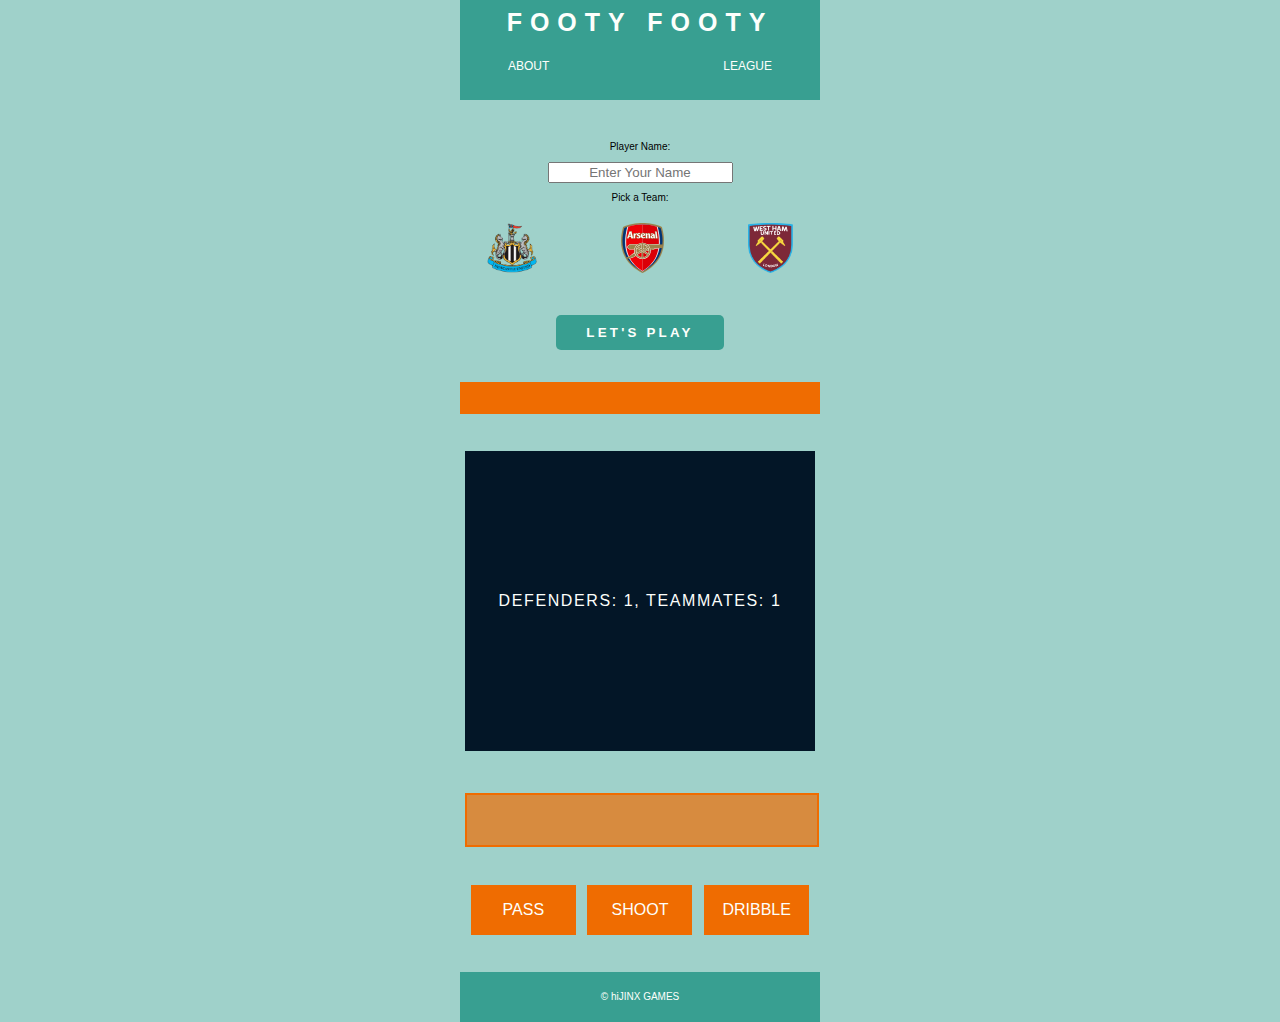
==== index.html @ 9975bb1b "FootyFooty v1" ====
<!DOCTYPE html>
<html lang="en">
  <head>
    <meta charset="UTF-8" />
    <meta http-equiv="X-UA-Compatible" content="IE=edge" />
    <meta name="viewport" content="width=device-width, initial-scale=1.0" />
    <link rel="stylesheet" href="reset.css" />
    <link rel="stylesheet" href="style.css" />
    <meta name="description" content="Fun Footy Game" />
    <title>Footy Footy</title>
  </head>
  <body>
    <header>
      <header>
        <h1>FOOTY FOOTY</h1>
        <nav>
          <ul>
            <li><a href="about.html">ABOUT</a></li>
            <li><a href="league.html">LEAGUE</a></li>
          </ul>
        </nav>
      </header>
    </header>
    <main>
      <section class="form-name-container">
        <form>
          <div class="playerAndTeam">
            <fieldset>
              <legend>Player Name:</legend>
              <label for="playerName"></label>
              <input
                type="text"
                id="playerName"
                name="player-input"
                placeholder="Enter Your Name"
              />
            </fieldset>
            <fieldset id="playerTeam" class="team-field">
              <legend>Pick a Team:</legend>

              <input
                type="radio"
                id="newcastle"
                name="team"
                value="Newcastle"
              />
              <label for="newcastle" class="team-box">
                <img
                  src="images/Newcastle_United_Logo.svg.png"
                  alt="Newcastle Badge"
                />
              </label>

              <input type="radio" id="arsenal" name="team" value="Arsenal" />
              <label for="arsenal" class="team-box">
                <img src="images/Arsenal_FC.svg" alt="Arsenal Badge" />
              </label>

              <input type="radio" id="west-ham" name="team" value="West Ham" />
              <label for="west-ham" class="team-box">
                <img
                  src="images/West_Ham_United_FC_logo.svg.png"
                  alt="West Ham Badge"
                />
              </label>
            </fieldset>
            <button id="letsPlay" class="play-button">LET'S PLAY</button>
          </div>
        </form>
      </section>
      <section class="game-header-container">
        <div id="game-header-name"></div>
        <div id="team-badge"></div>
      </section>
      <section class="play-window-container">
        <article id="play-window"></article>
      </section>
      <section class="commentary-container">
        <div id="commentary"></div>
      </section>
      <section class="button-container">
        <div id="button-one">PASS</div>
        <div id="button-two">SHOOT</div>
        <div id="button-three">DRIBBLE</div>
      </section>
      <script src="app.js"></script>
      <script src="game.js"></script>
    </main>
    <footer><h6>&#169; hiJINX GAMES</h6></footer>
  </body>
</html>
---- style.css ----
body {
  width: 80%;
  max-width: 360px;
  margin: 0 auto;
  font-family: Verdana, Geneva, Tahoma, sans-serif;
  background-color: #389f917b;
  /* background-image: url(images/SensibleSoccerRef7.png);
  background-size: cover;
  background-position: top;
  background-position-y: -15rem; */
}

header {
  height: 100px;
  background-color: #389f91;
}

h1 {
  font-size: 25px;
  text-align: center;
  font-weight: 900;
  width: 100%;
  background-color: #389f91;
  color: #fdfffc;
  padding: 10px 0;
  letter-spacing: 0.5rem;
}

ul {
  display: flex;
  justify-content: space-between;
  padding: 0.75rem 3rem;
}

a {
  text-decoration: none;
  font-size: 0.75rem;
  color: #ef6c01;
}

a:hover {
  color: #ef6c01;
  font-weight: 900;
}

legend {
  text-align: center;
  font-size: 10px;
  padding: 10px;
}
input {
  text-align: center;
}

img {
  height: 50px;
  object-fit: cover;
}

.form-name-container {
  margin-top: 2rem;
  display: flex;
  justify-content: center;
  margin-bottom: 2rem;
}

.playerAndTeam {
  display: flex;
  flex-direction: column;
  align-items: center;
}

.team-box {
  display: flex;
  align-items: center;
  justify-content: space-between;
  height: 50px;
  margin: 0 2rem;
  padding: 10px;
}

input[type="radio"] {
  position: fixed;
  opacity: 0;
}

fieldset {
  display: flex;
  justify-content: center;
  /* margin: 2rem; */
}

.team-box:hover {
  background-color: #ef6c01;
  border-radius: 15px;
}

.team-box:active {
  transition: 0.3s;
  transform: scale(0.8);
}

.team-box:visited {
  background-color: #ef6c01;
  border-radius: 15px;
}

.play-button {
  margin-top: 2rem;
  padding: 10px 30px;
  border-radius: 5px;
  border: none;
  color: #fdfffc;
  background-color: #389f91;
  letter-spacing: 0.2rem;
  font-weight: 900;
  color: #fdfffc;
}
.play-button:hover {
  background-color: #ef6c01;
  color: #fdfffc;
}

.play-button:active {
  color: #fdfffc;
  transition: 0.5s;
  transform: scale(0.8);
}

a {
  text-decoration: none;
  color: #fdfffc;
}

.game-header-container {
  background-color: #ef6c01;
  display: flex;
  justify-content: space-between;
  align-items: center;
  margin: 2rem 0;

  height: 2rem;
  padding: 0 2rem;
}

#game-header-name,
#team-badge {
  color: #fdfffc;
  text-transform: uppercase;
  letter-spacing: 0.1rem;
  font-size: 12px;
}

.play-window-container {
  display: flex;
  justify-content: center;
  align-items: center;
  margin: 2rem 0;

  height: 300px;
  padding: 5px;
}

#play-window {
  display: flex;
  align-items: center;
  justify-content: center;
  background-color: #031627;
  width: 100%;
  height: 100%;
  color: #fdfffc;
  text-transform: uppercase;
  letter-spacing: 0.1rem;
}

.commentary-container {
  height: 50px;

  padding: 5px;
}

#commentary {
  border: #ef6c01 solid 2px;
  background-color: #ef6c01b1;
  width: 100%;
  height: 100%;
  display: flex;
  justify-content: center;
  align-items: center;
  color: white;
}

.button-container {
  display: flex;
  justify-content: space-around;
  height: 50px;

  margin: 2rem 0;
  padding: 5px;
}

#button-one {
  display: flex;
  justify-content: center;
  align-items: center;
  color: #fdfffc;
  height: 100%;
  width: 30%;
  background-color: #ef6c01;
}

#button-one:hover {
  background-color: #031627;
}

#button-one:active {
  transition: 0.3s;
  transform: scale(0.9);
}

#button-two {
  display: flex;
  justify-content: center;
  align-items: center;
  color: #fdfffc;
  height: 100%;
  width: 30%;
  background-color: #ef6c01;
}

#button-two:hover {
  background-color: #031627;
}

#button-two:active {
  transition: 0.3s;
  transform: scale(0.9);
}

#button-three {
  display: flex;
  justify-content: center;
  align-items: center;
  color: #fdfffc;
  height: 100%;
  width: 30%;
  background-color: #ef6c01;
}

#button-three:hover {
  background-color: #031627;
}

#button-three:active {
  transition: 0.3s;
  transform: scale(0.9);
}

footer {
  display: flex;
  justify-content: center;
  align-items: center;
  height: 50px;
  width: 100%;
  bottom: 0;
  background-color: #389f91;
  color: #fdfffc;
}

h6 {
  font-size: 10px;
}
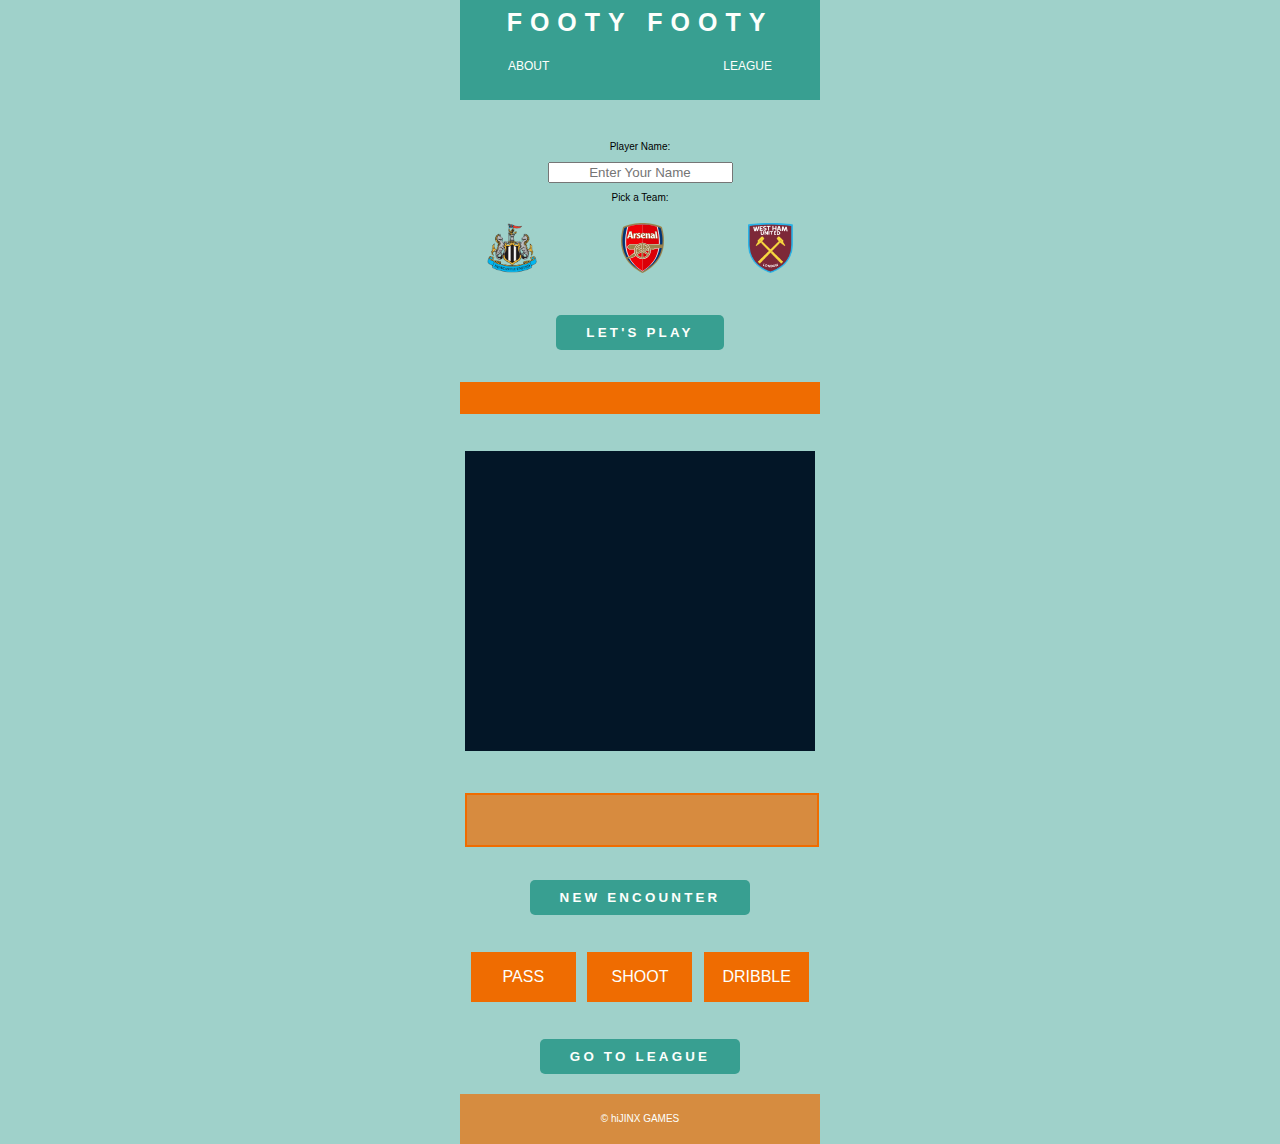
==== commit e802c5c3: "FootyFootyDay3" ====
--- a/index.html
+++ b/index.html
@@ -78,11 +78,19 @@
       <section class="commentary-container">
         <div id="commentary"></div>
       </section>
+      <div class="new-encounter-container">
+        <button id="new-encounter" class="new-encounter">NEW ENCOUNTER</button>
+      </div>
       <section class="button-container">
         <div id="button-one">PASS</div>
         <div id="button-two">SHOOT</div>
         <div id="button-three">DRIBBLE</div>
       </section>
+      <div class="league-button-container">
+        <button id="league-button" class="league-button">
+          <a href="league.html"></a> GO TO LEAGUE
+        </button>
+      </div>
       <script src="app.js"></script>
       <script src="game.js"></script>
     </main>
--- a/style.css
+++ b/style.css
@@ -114,7 +114,6 @@
   background-color: #389f91;
   letter-spacing: 0.2rem;
   font-weight: 900;
-  color: #fdfffc;
 }
 .play-button:hover {
   background-color: #ef6c01;
@@ -125,6 +124,17 @@
   color: #fdfffc;
   transition: 0.5s;
   transform: scale(0.8);
+}
+
+.no-entry {
+  margin-top: 2rem;
+  padding: 10px 30px;
+  border-radius: 5px;
+  border: none;
+  color: #ffffffa3;
+  background-color: #5e5e5e2f;
+  letter-spacing: 0.2rem;
+  font-weight: 900;
 }
 
 a {
@@ -188,6 +198,36 @@
   justify-content: center;
   align-items: center;
   color: white;
+  text-align: center;
+}
+
+.new-encounter-container {
+  display: flex;
+  justify-content: center;
+  color: #fdfffc;
+  margin-bottom: 2rem;
+}
+
+.new-encounter {
+  margin-top: 2rem;
+  padding: 10px 30px;
+  border-radius: 5px;
+  border: none;
+  color: #fdfffc;
+  background-color: #389f91;
+  letter-spacing: 0.2rem;
+  font-weight: 900;
+}
+.new-encounter:hover {
+  background-color: #ef6c01;
+}
+
+.new-encounter:active {
+  transition: 0.5s;
+  transform: scale(0.8);
+}
+
+.new-encounter-off {
 }
 
 .button-container {
@@ -195,8 +235,10 @@
   justify-content: space-around;
   height: 50px;
 
-  margin: 2rem 0;
   padding: 5px;
+}
+
+.button-container-off {
 }
 
 #button-one {
@@ -256,6 +298,33 @@
   transform: scale(0.9);
 }
 
+.league-button-container {
+  display: flex;
+  justify-content: center;
+  color: #fdfffc;
+  margin-bottom: 20px;
+}
+
+.league-button {
+  margin-top: 2rem;
+  padding: 10px 30px;
+  border-radius: 5px;
+  border: none;
+  color: #fdfffc;
+  background-color: #389f91;
+  letter-spacing: 0.2rem;
+  font-weight: 900;
+}
+
+.league-button:hover {
+  background-color: #ef6c01;
+}
+
+.league-button:active {
+  transition: 0.5s;
+  transform: scale(0.8);
+}
+
 footer {
   display: flex;
   justify-content: center;
@@ -263,7 +332,7 @@
   height: 50px;
   width: 100%;
   bottom: 0;
-  background-color: #389f91;
+  background-color: #ef6c01b0;
   color: #fdfffc;
 }
 
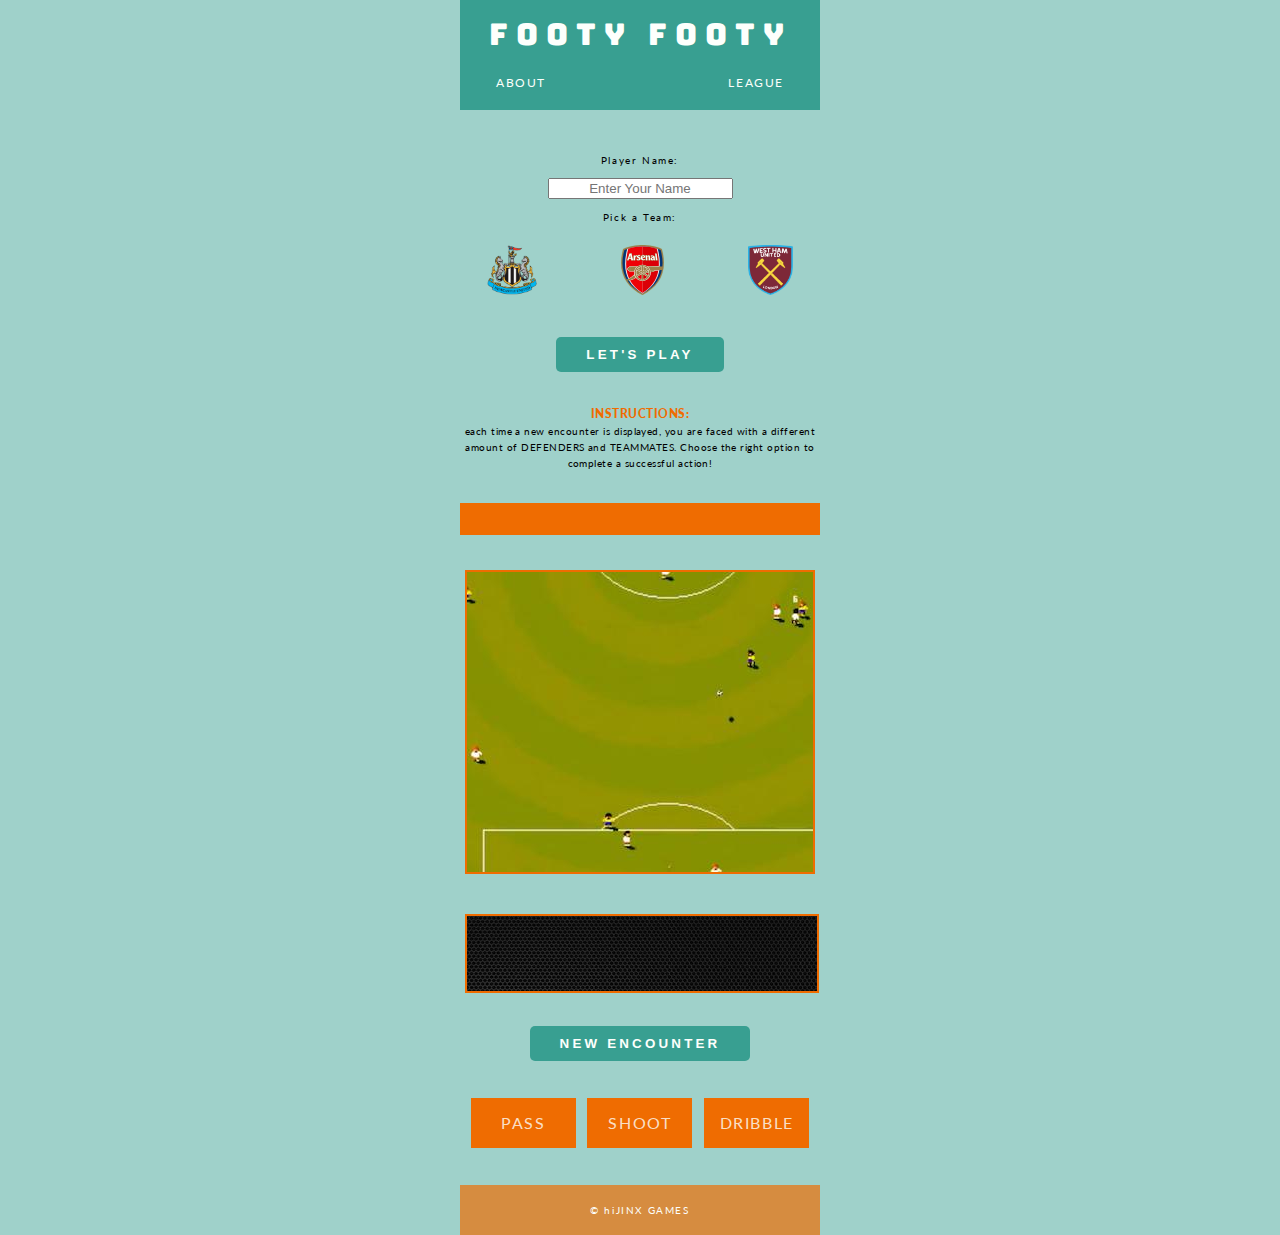
==== commit ddcd5b27: "FootFootyThursday v1" ====
--- a/index.html
+++ b/index.html
@@ -6,6 +6,12 @@
     <meta name="viewport" content="width=device-width, initial-scale=1.0" />
     <link rel="stylesheet" href="reset.css" />
     <link rel="stylesheet" href="style.css" />
+    <link rel="preconnect" href="https://fonts.googleapis.com" />
+    <link rel="preconnect" href="https://fonts.gstatic.com" crossorigin />
+    <link
+      href="https://fonts.googleapis.com/css2?family=Bungee&family=Lato:wght@100;300;400&family=VT323&display=swap"
+      rel="stylesheet"
+    />
     <meta name="description" content="Fun Footy Game" />
     <title>Footy Footy</title>
   </head>
@@ -68,6 +74,12 @@
           </div>
         </form>
       </section>
+      <h5><span id="instructions"> Instructions:</span></h5>
+      <h5>
+        each time a new encounter is displayed, you are faced with a different
+        amount of DEFENDERS and TEAMMATES. Choose the right option to complete a
+        successful action!
+      </h5>
       <section class="game-header-container">
         <div id="game-header-name"></div>
         <div id="team-badge"></div>
@@ -86,14 +98,11 @@
         <div id="button-two">SHOOT</div>
         <div id="button-three">DRIBBLE</div>
       </section>
-      <div class="league-button-container">
-        <button id="league-button" class="league-button">
-          <a href="league.html"></a> GO TO LEAGUE
-        </button>
-      </div>
       <script src="app.js"></script>
       <script src="game.js"></script>
     </main>
-    <footer><h6>&#169; hiJINX GAMES</h6></footer>
+    <section class="footer-container">
+      <footer><h6>&#169; hiJINX GAMES</h6></footer>
+    </section>
   </body>
 </html>
--- a/style.css
+++ b/style.css
@@ -1,9 +1,18 @@
+/* font-family: 'Bungee', cursive;
+font-family: 'Lato', sans-serif;
+font-family: 'Press Start 2P', cursive;
+font-family: 'Space Grotesk', sans-serif; */
+
 body {
   width: 80%;
   max-width: 360px;
   margin: 0 auto;
-  font-family: Verdana, Geneva, Tahoma, sans-serif;
+  font-family: "Lato", sans-serif;
+  font-weight: 400;
+  letter-spacing: 0.1rem;
   background-color: #389f917b;
+  line-height: 1.6;
+
   /* background-image: url(images/SensibleSoccerRef7.png);
   background-size: cover;
   background-position: top;
@@ -11,25 +20,69 @@
 }
 
 header {
-  height: 100px;
+  height: 110px;
   background-color: #389f91;
 }
 
 h1 {
-  font-size: 25px;
-  text-align: center;
-  font-weight: 900;
+  font-size: 30px;
+  text-align: center;
   width: 100%;
   background-color: #389f91;
   color: #fdfffc;
   padding: 10px 0;
   letter-spacing: 0.5rem;
+  font-family: "Bungee", cursive;
+}
+
+h2 {
+  font-size: 15px;
+  text-align: center;
+  font-family: Verdana, Geneva, Tahoma, sans-serif;
+  font-weight: 900;
+  width: 100%;
+  margin: 2rem 0;
+  color: #015c63;
+  padding: 10px 0;
+  letter-spacing: 0.5rem;
+}
+
+h3 {
+  font-size: 15px;
+  text-transform: uppercase;
+  text-align: center;
+  font-family: Verdana, Geneva, Tahoma, sans-serif;
+  font-weight: 900;
+  color: #015c63;
+  margin-bottom: 2rem;
+}
+
+h4 {
+  font-size: 15px;
+  text-transform: uppercase;
+  text-align: center;
+  font-family: Verdana, Geneva, Tahoma, sans-serif;
+  font-weight: 900;
+  color: #015c63;
+  box-shadow: #ef6c01;
+}
+
+h5 {
+  font-size: 10px;
+  text-align: center;
+  letter-spacing: 0.03rem;
+}
+
+#instructions {
+  text-transform: uppercase;
+  font-size: 12px;
+  font-weight: 900;
 }
 
 ul {
   display: flex;
   justify-content: space-between;
-  padding: 0.75rem 3rem;
+  padding: 0 2.25rem 2rem;
 }
 
 a {
@@ -41,6 +94,21 @@
 a:hover {
   color: #ef6c01;
   font-weight: 900;
+}
+
+p {
+  color: black;
+  font-size: 14px;
+  padding: 1rem;
+}
+
+.name {
+  text-align: center;
+}
+
+span {
+  font-size: 20px;
+  color: #ef6c01;
 }
 
 legend {
@@ -172,6 +240,8 @@
 }
 
 #play-window {
+  border: #ef6c01 solid 2px;
+  background-image: url(images/PlayBG.jpg);
   display: flex;
   align-items: center;
   justify-content: center;
@@ -184,21 +254,25 @@
 }
 
 .commentary-container {
-  height: 50px;
+  height: 75px;
 
   padding: 5px;
 }
 
 #commentary {
   border: #ef6c01 solid 2px;
-  background-color: #ef6c01b1;
+  background-image: url(images/scoreboard.webp);
+  object-fit: fill;
   width: 100%;
   height: 100%;
   display: flex;
   justify-content: center;
   align-items: center;
-  color: white;
-  text-align: center;
+  color: yellow;
+  text-align: center;
+  font-family: "VT323", monospace;
+  text-transform: uppercase;
+  font-size: 18px;
 }
 
 .new-encounter-container {
@@ -245,14 +319,15 @@
   display: flex;
   justify-content: center;
   align-items: center;
-  color: #fdfffc;
+  color: #fdfffccd;
   height: 100%;
   width: 30%;
   background-color: #ef6c01;
 }
 
 #button-one:hover {
-  background-color: #031627;
+  background-color: #015c63;
+  color: #fdfffc;
 }
 
 #button-one:active {
@@ -264,14 +339,15 @@
   display: flex;
   justify-content: center;
   align-items: center;
-  color: #fdfffc;
+  color: #fdfffccd;
   height: 100%;
   width: 30%;
   background-color: #ef6c01;
 }
 
 #button-two:hover {
-  background-color: #031627;
+  background-color: #015c63;
+  color: #fdfffc;
 }
 
 #button-two:active {
@@ -283,14 +359,15 @@
   display: flex;
   justify-content: center;
   align-items: center;
-  color: #fdfffc;
+  color: #fdfffccd;
   height: 100%;
   width: 30%;
   background-color: #ef6c01;
 }
 
 #button-three:hover {
-  background-color: #031627;
+  background-color: #015c63;
+  color: #fdfffc;
 }
 
 #button-three:active {
@@ -325,6 +402,9 @@
   transform: scale(0.8);
 }
 
+.footer-container {
+}
+
 footer {
   display: flex;
   justify-content: center;
@@ -334,8 +414,47 @@
   bottom: 0;
   background-color: #ef6c01b0;
   color: #fdfffc;
+  margin-top: 2rem;
 }
 
 h6 {
   font-size: 10px;
 }
+
+table,
+th,
+td {
+  margin-left: auto;
+  margin-right: auto;
+  border: 1px solid #015c63;
+  border-collapse: collapse;
+  padding: 10px;
+  text-align: center;
+  flex-shrink: 1;
+  color: #031627;
+  margin-bottom: 5rem;
+  text-transform: uppercase;
+  font-size: 12px;
+}
+
+th {
+  background-color: #ef6c01;
+  color: #fdfffc;
+}
+
+.image-section {
+  margin: 2rem 0;
+  display: flex;
+  justify-content: center;
+}
+
+#ssr {
+  width: 100%;
+  height: auto;
+}
+
+#nick {
+  padding-left: 30px;
+  width: 100%;
+  height: auto;
+}
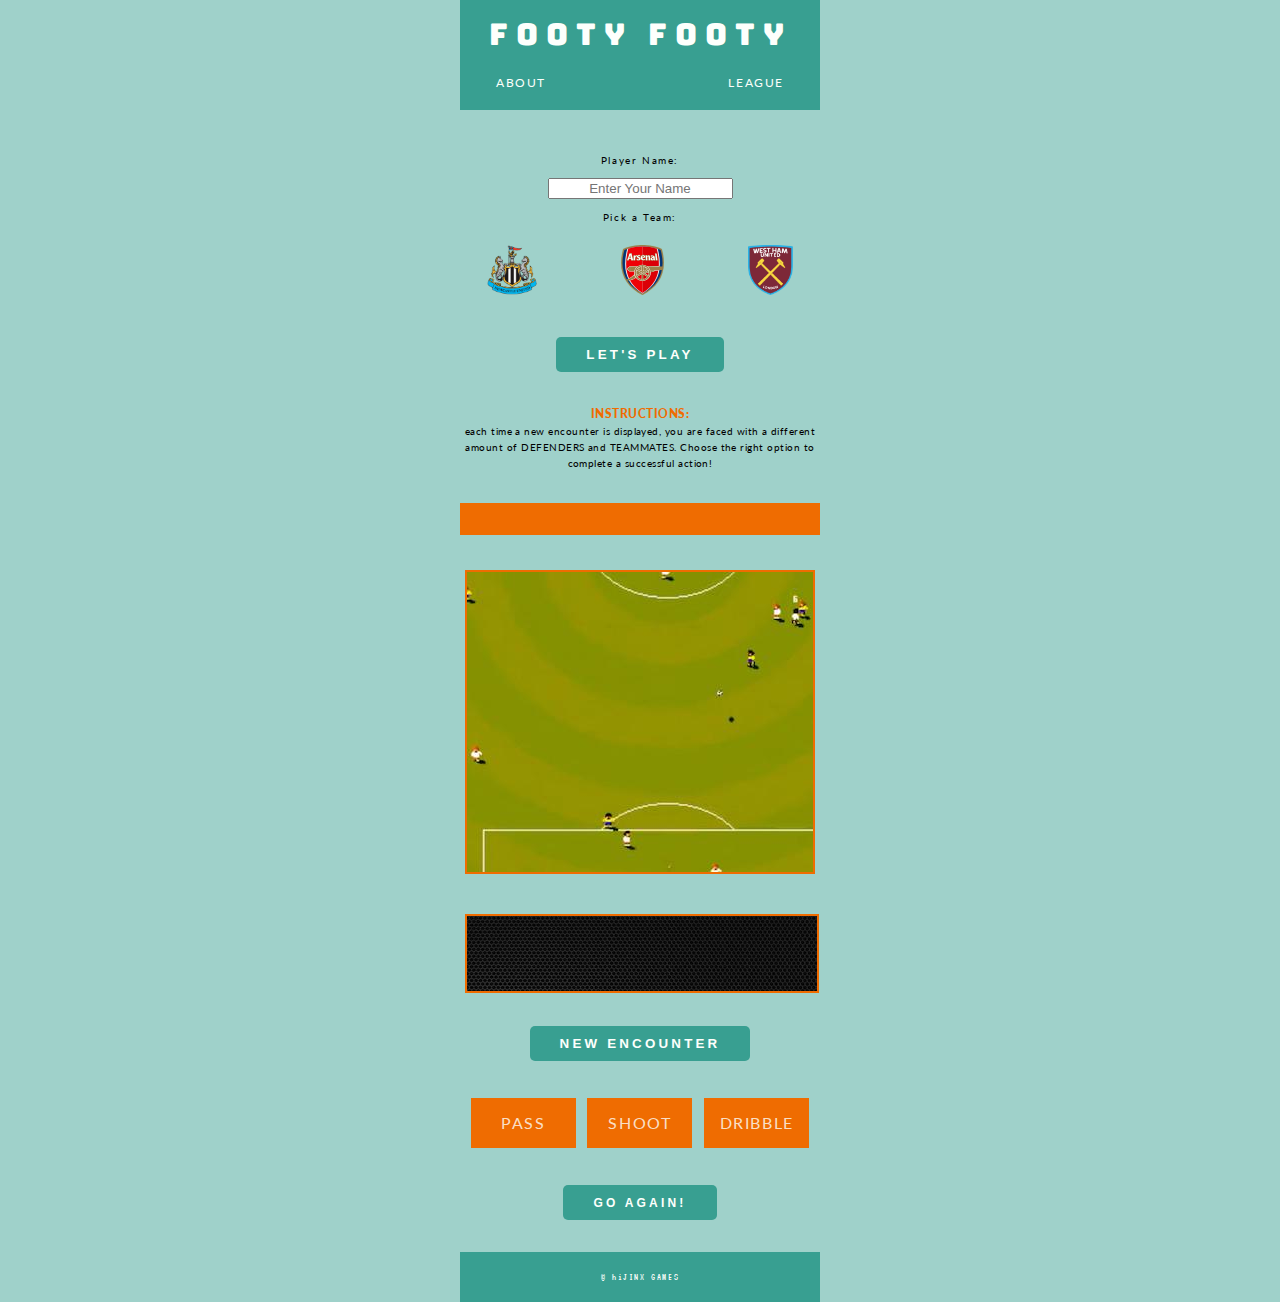
==== commit 4de113db: "FootyFootyThursday v2" ====
--- a/index.html
+++ b/index.html
@@ -98,6 +98,9 @@
         <div id="button-two">SHOOT</div>
         <div id="button-three">DRIBBLE</div>
       </section>
+      <section class="refresh-container">
+        <button id="refresh"><a target="#playerName">Go again!</a></button>
+      </section>
       <script src="app.js"></script>
       <script src="game.js"></script>
     </main>
--- a/style.css
+++ b/style.css
@@ -100,6 +100,8 @@
   color: black;
   font-size: 14px;
   padding: 1rem;
+  text-align: justify;
+  letter-spacing: 0.03rem;
 }
 
 .name {
@@ -375,14 +377,15 @@
   transform: scale(0.9);
 }
 
-.league-button-container {
+.refresh-container {
   display: flex;
   justify-content: center;
   color: #fdfffc;
   margin-bottom: 20px;
 }
 
-.league-button {
+#refresh {
+  text-transform: uppercase;
   margin-top: 2rem;
   padding: 10px 30px;
   border-radius: 5px;
@@ -393,11 +396,11 @@
   font-weight: 900;
 }
 
-.league-button:hover {
-  background-color: #ef6c01;
-}
-
-.league-button:active {
+#refresh:hover {
+  background-color: #ef6c01;
+}
+
+#refresh:active {
   transition: 0.5s;
   transform: scale(0.8);
 }
@@ -412,13 +415,14 @@
   height: 50px;
   width: 100%;
   bottom: 0;
-  background-color: #ef6c01b0;
+  background-color: #389f91;
   color: #fdfffc;
   margin-top: 2rem;
 }
 
 h6 {
   font-size: 10px;
+  font-family: "VT323", monospace;
 }
 
 table,
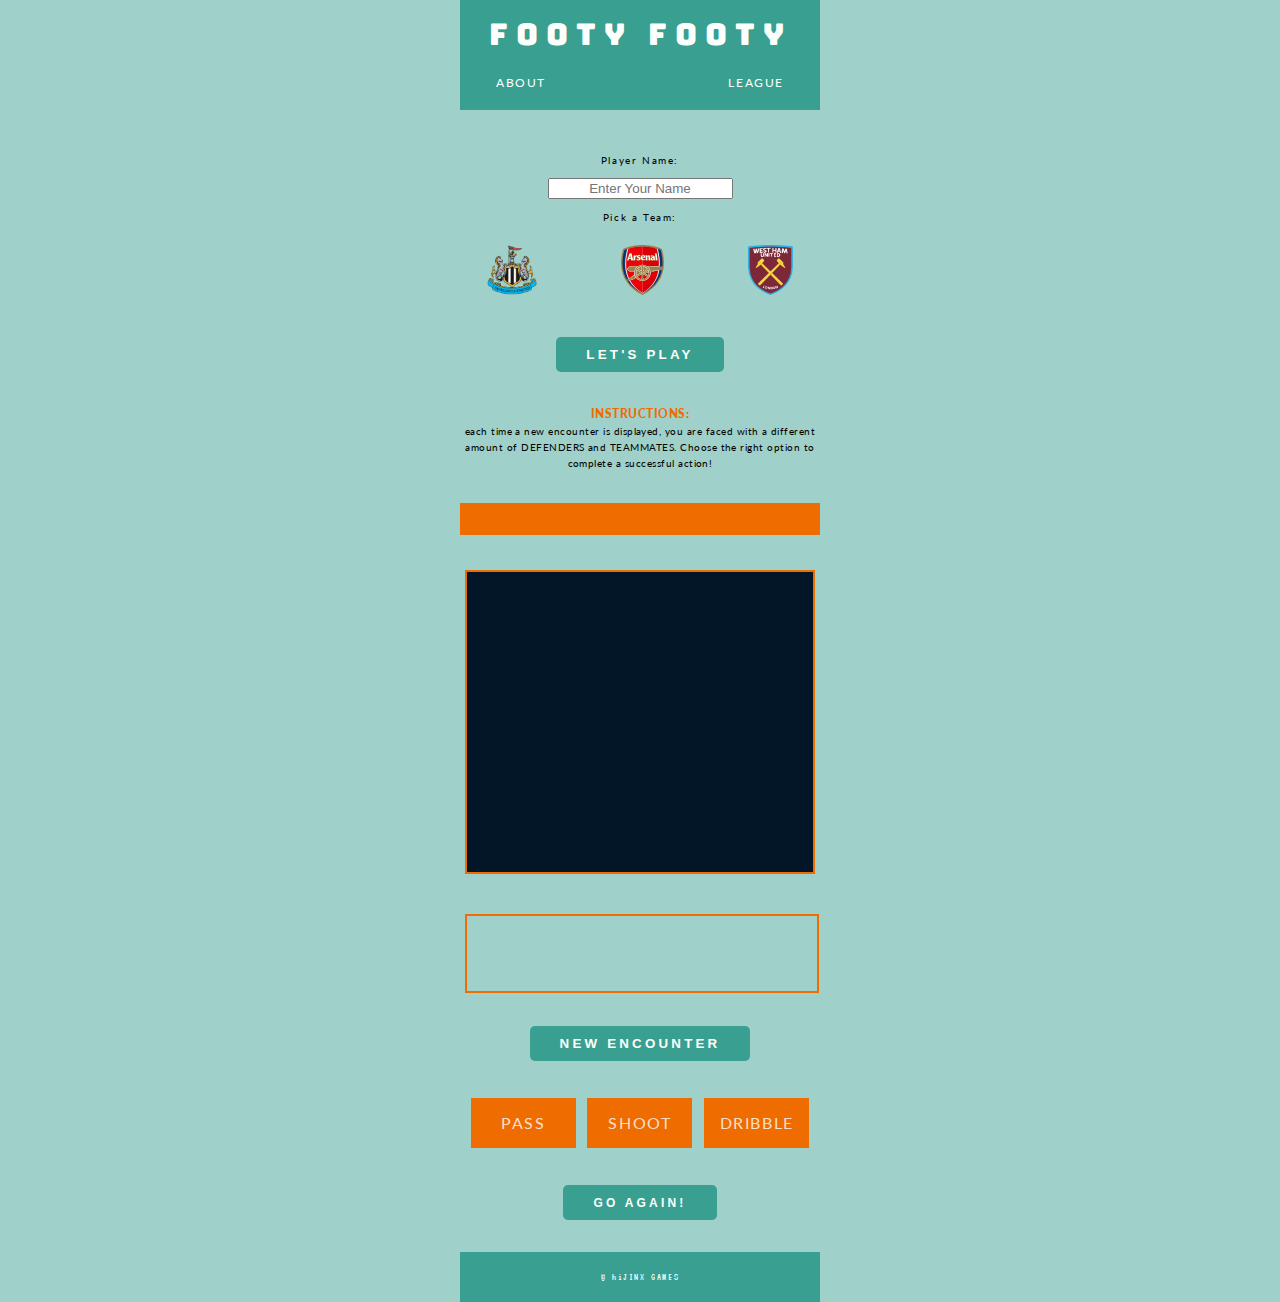
==== commit 4a579d3d: "update" ====
--- a/index.html
+++ b/index.html
@@ -4,8 +4,8 @@
     <meta charset="UTF-8" />
     <meta http-equiv="X-UA-Compatible" content="IE=edge" />
     <meta name="viewport" content="width=device-width, initial-scale=1.0" />
-    <link rel="stylesheet" href="reset.css" />
-    <link rel="stylesheet" href="style.css" />
+    <link rel="stylesheet" href="css/reset.css" />
+    <link rel="stylesheet" href="css/style.css" />
     <link rel="preconnect" href="https://fonts.googleapis.com" />
     <link rel="preconnect" href="https://fonts.gstatic.com" crossorigin />
     <link
@@ -101,8 +101,8 @@
       <section class="refresh-container">
         <button id="refresh"><a target="#playerName">Go again!</a></button>
       </section>
-      <script src="app.js"></script>
-      <script src="game.js"></script>
+      <script src="js/app.js"></script>
+      <script src="js/game.js"></script>
     </main>
     <section class="footer-container">
       <footer><h6>&#169; hiJINX GAMES</h6></footer>
--- a/css/style.css
+++ b/css/style.css
@@ -0,0 +1,455 @@
+/* font-family: 'Bungee', cursive;
+font-family: 'Lato', sans-serif;
+font-family: 'Press Start 2P', cursive;
+font-family: 'Space Grotesk', sans-serif; */
+
+body {
+  width: 80%;
+  max-width: 360px;
+  margin: 0 auto;
+  font-family: "Lato", sans-serif;
+  font-weight: 400;
+  letter-spacing: 0.1rem;
+  background-color: #389f917b;
+  line-height: 1.6;
+
+  /* background-image: url(images/SensibleSoccerRef7.png);
+  background-size: cover;
+  background-position: top;
+  background-position-y: -15rem; */
+}
+
+header {
+  height: 110px;
+  background-color: #389f91;
+}
+
+h1 {
+  font-size: 30px;
+  text-align: center;
+  width: 100%;
+  background-color: #389f91;
+  color: #fdfffc;
+  padding: 10px 0;
+  letter-spacing: 0.5rem;
+  font-family: "Bungee", cursive;
+}
+
+h2 {
+  font-size: 15px;
+  text-align: center;
+  font-family: Verdana, Geneva, Tahoma, sans-serif;
+  font-weight: 900;
+  width: 100%;
+  margin: 2rem 0;
+  color: #015c63;
+  padding: 10px 0;
+  letter-spacing: 0.5rem;
+}
+
+h3 {
+  font-size: 15px;
+  text-transform: uppercase;
+  text-align: center;
+  font-family: Verdana, Geneva, Tahoma, sans-serif;
+  font-weight: 900;
+  color: #015c63;
+  margin-bottom: 2rem;
+}
+
+h4 {
+  font-size: 15px;
+  text-transform: uppercase;
+  text-align: center;
+  font-family: Verdana, Geneva, Tahoma, sans-serif;
+  font-weight: 900;
+  color: #015c63;
+  box-shadow: #ef6c01;
+}
+
+h5 {
+  font-size: 10px;
+  text-align: center;
+  letter-spacing: 0.03rem;
+}
+
+#instructions {
+  text-transform: uppercase;
+  font-size: 12px;
+  font-weight: 900;
+}
+
+ul {
+  display: flex;
+  justify-content: space-between;
+  padding: 0 2.25rem 2rem;
+}
+
+a {
+  text-decoration: none;
+  font-size: 0.75rem;
+  color: #ef6c01;
+}
+
+a:hover {
+  color: #ef6c01;
+  font-weight: 900;
+}
+
+p {
+  color: black;
+  font-size: 14px;
+  padding: 1rem;
+  text-align: justify;
+  letter-spacing: 0.03rem;
+}
+
+.name {
+  text-align: center;
+}
+
+span {
+  font-size: 20px;
+  color: #ef6c01;
+}
+
+legend {
+  text-align: center;
+  font-size: 10px;
+  padding: 10px;
+}
+input {
+  text-align: center;
+}
+
+img {
+  height: 50px;
+  object-fit: cover;
+}
+
+.form-name-container {
+  margin-top: 2rem;
+  display: flex;
+  justify-content: center;
+  margin-bottom: 2rem;
+}
+
+.playerAndTeam {
+  display: flex;
+  flex-direction: column;
+  align-items: center;
+}
+
+.team-box {
+  display: flex;
+  align-items: center;
+  justify-content: space-between;
+  height: 50px;
+  margin: 0 2rem;
+  padding: 10px;
+}
+
+input[type="radio"] {
+  position: fixed;
+  opacity: 0;
+}
+
+fieldset {
+  display: flex;
+  justify-content: center;
+  /* margin: 2rem; */
+}
+
+.team-box:hover {
+  background-color: #ef6c01;
+  border-radius: 15px;
+}
+
+.team-box:active {
+  transition: 0.3s;
+  transform: scale(0.8);
+}
+
+.team-box:visited {
+  background-color: #ef6c01;
+  border-radius: 15px;
+}
+
+.play-button {
+  margin-top: 2rem;
+  padding: 10px 30px;
+  border-radius: 5px;
+  border: none;
+  color: #fdfffc;
+  background-color: #389f91;
+  letter-spacing: 0.2rem;
+  font-weight: 900;
+}
+.play-button:hover {
+  background-color: #ef6c01;
+  color: #fdfffc;
+}
+
+.play-button:active {
+  color: #fdfffc;
+  transition: 0.5s;
+  transform: scale(0.8);
+}
+
+.no-entry {
+  margin-top: 2rem;
+  padding: 10px 30px;
+  border-radius: 5px;
+  border: none;
+  color: #ffffffa3;
+  background-color: #5e5e5e2f;
+  letter-spacing: 0.2rem;
+  font-weight: 900;
+}
+
+a {
+  text-decoration: none;
+  color: #fdfffc;
+}
+
+.game-header-container {
+  background-color: #ef6c01;
+  display: flex;
+  justify-content: space-between;
+  align-items: center;
+  margin: 2rem 0;
+
+  height: 2rem;
+  padding: 0 2rem;
+}
+
+#game-header-name,
+#team-badge {
+  color: #fdfffc;
+  text-transform: uppercase;
+  letter-spacing: 0.1rem;
+  font-size: 12px;
+}
+
+.play-window-container {
+  display: flex;
+  justify-content: center;
+  align-items: center;
+  margin: 2rem 0;
+
+  height: 300px;
+  padding: 5px;
+}
+
+#play-window {
+  border: #ef6c01 solid 2px;
+  background-image: url(images/PlayBG.jpg);
+  display: flex;
+  align-items: center;
+  justify-content: center;
+  background-color: #031627;
+  width: 100%;
+  height: 100%;
+  color: #fdfffc;
+  text-transform: uppercase;
+  letter-spacing: 0.1rem;
+}
+
+.commentary-container {
+  height: 75px;
+
+  padding: 5px;
+}
+
+#commentary {
+  border: #ef6c01 solid 2px;
+  background-image: url(images/scoreboard.webp);
+  object-fit: fill;
+  width: 100%;
+  height: 100%;
+  display: flex;
+  justify-content: center;
+  align-items: center;
+  color: yellow;
+  text-align: center;
+  font-family: "VT323", monospace;
+  text-transform: uppercase;
+  font-size: 18px;
+}
+
+.new-encounter-container {
+  display: flex;
+  justify-content: center;
+  color: #fdfffc;
+  margin-bottom: 2rem;
+}
+
+.new-encounter {
+  margin-top: 2rem;
+  padding: 10px 30px;
+  border-radius: 5px;
+  border: none;
+  color: #fdfffc;
+  background-color: #389f91;
+  letter-spacing: 0.2rem;
+  font-weight: 900;
+}
+.new-encounter:hover {
+  background-color: #ef6c01;
+}
+
+.new-encounter:active {
+  transition: 0.5s;
+  transform: scale(0.8);
+}
+
+.button-container {
+  display: flex;
+  justify-content: space-around;
+  height: 50px;
+
+  padding: 5px;
+}
+
+#button-one {
+  display: flex;
+  justify-content: center;
+  align-items: center;
+  color: #fdfffccd;
+  height: 100%;
+  width: 30%;
+  background-color: #ef6c01;
+}
+
+#button-one:hover {
+  background-color: #015c63;
+  color: #fdfffc;
+}
+
+#button-one:active {
+  transition: 0.3s;
+  transform: scale(0.9);
+}
+
+#button-two {
+  display: flex;
+  justify-content: center;
+  align-items: center;
+  color: #fdfffccd;
+  height: 100%;
+  width: 30%;
+  background-color: #ef6c01;
+}
+
+#button-two:hover {
+  background-color: #015c63;
+  color: #fdfffc;
+}
+
+#button-two:active {
+  transition: 0.3s;
+  transform: scale(0.9);
+}
+
+#button-three {
+  display: flex;
+  justify-content: center;
+  align-items: center;
+  color: #fdfffccd;
+  height: 100%;
+  width: 30%;
+  background-color: #ef6c01;
+}
+
+#button-three:hover {
+  background-color: #015c63;
+  color: #fdfffc;
+}
+
+#button-three:active {
+  transition: 0.3s;
+  transform: scale(0.9);
+}
+
+.refresh-container {
+  display: flex;
+  justify-content: center;
+  color: #fdfffc;
+  margin-bottom: 20px;
+}
+
+#refresh {
+  text-transform: uppercase;
+  margin-top: 2rem;
+  padding: 10px 30px;
+  border-radius: 5px;
+  border: none;
+  color: #fdfffc;
+  background-color: #389f91;
+  letter-spacing: 0.2rem;
+  font-weight: 900;
+}
+
+#refresh:hover {
+  background-color: #ef6c01;
+}
+
+#refresh:active {
+  transition: 0.5s;
+  transform: scale(0.8);
+}
+
+footer {
+  display: flex;
+  justify-content: center;
+  align-items: center;
+  height: 50px;
+  width: 100%;
+  bottom: 0;
+  background-color: #389f91;
+  color: #fdfffc;
+  margin-top: 2rem;
+}
+
+h6 {
+  font-size: 10px;
+  font-family: "VT323", monospace;
+}
+
+table,
+th,
+td {
+  margin-left: auto;
+  margin-right: auto;
+  border: 1px solid #015c63;
+  border-collapse: collapse;
+  padding: 10px;
+  text-align: center;
+  flex-shrink: 1;
+  color: #031627;
+  margin-bottom: 5rem;
+  text-transform: uppercase;
+  font-size: 12px;
+}
+
+th {
+  background-color: #ef6c01;
+  color: #fdfffc;
+}
+
+.image-section {
+  margin: 2rem 0;
+  display: flex;
+  justify-content: center;
+}
+
+#ssr {
+  width: 100%;
+  height: auto;
+}
+
+#nick {
+  padding-left: 30px;
+  width: 100%;
+  height: auto;
+}
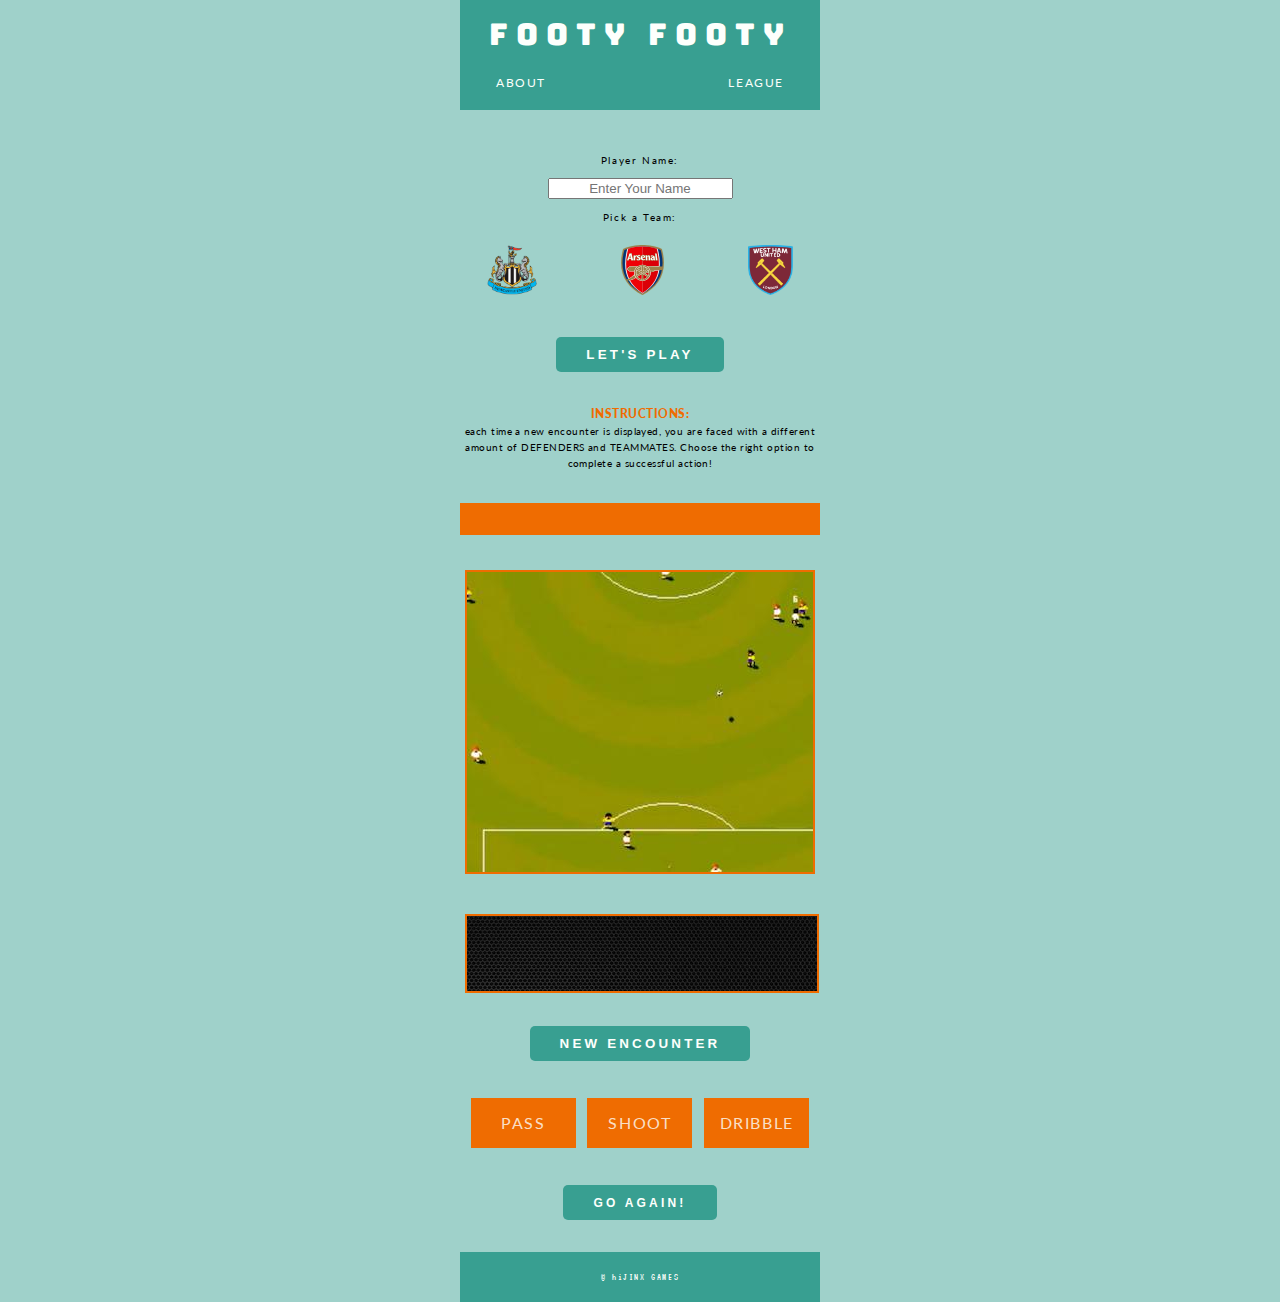
==== commit 7c1a5683: "update" ====
--- a/index.html
+++ b/index.html
@@ -4,8 +4,8 @@
     <meta charset="UTF-8" />
     <meta http-equiv="X-UA-Compatible" content="IE=edge" />
     <meta name="viewport" content="width=device-width, initial-scale=1.0" />
-    <link rel="stylesheet" href="css/reset.css" />
-    <link rel="stylesheet" href="css/style.css" />
+    <link rel="stylesheet" href="reset.css" />
+    <link rel="stylesheet" href="style.css" />
     <link rel="preconnect" href="https://fonts.googleapis.com" />
     <link rel="preconnect" href="https://fonts.gstatic.com" crossorigin />
     <link
@@ -101,8 +101,8 @@
       <section class="refresh-container">
         <button id="refresh"><a target="#playerName">Go again!</a></button>
       </section>
-      <script src="js/app.js"></script>
-      <script src="js/game.js"></script>
+      <script src="app.js"></script>
+      <script src="game.js"></script>
     </main>
     <section class="footer-container">
       <footer><h6>&#169; hiJINX GAMES</h6></footer>
--- a/style.css
+++ b/style.css
@@ -0,0 +1,455 @@
+/* font-family: 'Bungee', cursive;
+font-family: 'Lato', sans-serif;
+font-family: 'Press Start 2P', cursive;
+font-family: 'Space Grotesk', sans-serif; */
+
+body {
+  width: 80%;
+  max-width: 360px;
+  margin: 0 auto;
+  font-family: "Lato", sans-serif;
+  font-weight: 400;
+  letter-spacing: 0.1rem;
+  background-color: #389f917b;
+  line-height: 1.6;
+
+  /* background-image: url(images/SensibleSoccerRef7.png);
+  background-size: cover;
+  background-position: top;
+  background-position-y: -15rem; */
+}
+
+header {
+  height: 110px;
+  background-color: #389f91;
+}
+
+h1 {
+  font-size: 30px;
+  text-align: center;
+  width: 100%;
+  background-color: #389f91;
+  color: #fdfffc;
+  padding: 10px 0;
+  letter-spacing: 0.5rem;
+  font-family: "Bungee", cursive;
+}
+
+h2 {
+  font-size: 15px;
+  text-align: center;
+  font-family: Verdana, Geneva, Tahoma, sans-serif;
+  font-weight: 900;
+  width: 100%;
+  margin: 2rem 0;
+  color: #015c63;
+  padding: 10px 0;
+  letter-spacing: 0.5rem;
+}
+
+h3 {
+  font-size: 15px;
+  text-transform: uppercase;
+  text-align: center;
+  font-family: Verdana, Geneva, Tahoma, sans-serif;
+  font-weight: 900;
+  color: #015c63;
+  margin-bottom: 2rem;
+}
+
+h4 {
+  font-size: 15px;
+  text-transform: uppercase;
+  text-align: center;
+  font-family: Verdana, Geneva, Tahoma, sans-serif;
+  font-weight: 900;
+  color: #015c63;
+  box-shadow: #ef6c01;
+}
+
+h5 {
+  font-size: 10px;
+  text-align: center;
+  letter-spacing: 0.03rem;
+}
+
+#instructions {
+  text-transform: uppercase;
+  font-size: 12px;
+  font-weight: 900;
+}
+
+ul {
+  display: flex;
+  justify-content: space-between;
+  padding: 0 2.25rem 2rem;
+}
+
+a {
+  text-decoration: none;
+  font-size: 0.75rem;
+  color: #ef6c01;
+}
+
+a:hover {
+  color: #ef6c01;
+  font-weight: 900;
+}
+
+p {
+  color: black;
+  font-size: 14px;
+  padding: 1rem;
+  text-align: justify;
+  letter-spacing: 0.03rem;
+}
+
+.name {
+  text-align: center;
+}
+
+span {
+  font-size: 20px;
+  color: #ef6c01;
+}
+
+legend {
+  text-align: center;
+  font-size: 10px;
+  padding: 10px;
+}
+input {
+  text-align: center;
+}
+
+img {
+  height: 50px;
+  object-fit: cover;
+}
+
+.form-name-container {
+  margin-top: 2rem;
+  display: flex;
+  justify-content: center;
+  margin-bottom: 2rem;
+}
+
+.playerAndTeam {
+  display: flex;
+  flex-direction: column;
+  align-items: center;
+}
+
+.team-box {
+  display: flex;
+  align-items: center;
+  justify-content: space-between;
+  height: 50px;
+  margin: 0 2rem;
+  padding: 10px;
+}
+
+input[type="radio"] {
+  position: fixed;
+  opacity: 0;
+}
+
+fieldset {
+  display: flex;
+  justify-content: center;
+  /* margin: 2rem; */
+}
+
+.team-box:hover {
+  background-color: #ef6c01;
+  border-radius: 15px;
+}
+
+.team-box:active {
+  transition: 0.3s;
+  transform: scale(0.8);
+}
+
+.team-box:visited {
+  background-color: #ef6c01;
+  border-radius: 15px;
+}
+
+.play-button {
+  margin-top: 2rem;
+  padding: 10px 30px;
+  border-radius: 5px;
+  border: none;
+  color: #fdfffc;
+  background-color: #389f91;
+  letter-spacing: 0.2rem;
+  font-weight: 900;
+}
+.play-button:hover {
+  background-color: #ef6c01;
+  color: #fdfffc;
+}
+
+.play-button:active {
+  color: #fdfffc;
+  transition: 0.5s;
+  transform: scale(0.8);
+}
+
+.no-entry {
+  margin-top: 2rem;
+  padding: 10px 30px;
+  border-radius: 5px;
+  border: none;
+  color: #ffffffa3;
+  background-color: #5e5e5e2f;
+  letter-spacing: 0.2rem;
+  font-weight: 900;
+}
+
+a {
+  text-decoration: none;
+  color: #fdfffc;
+}
+
+.game-header-container {
+  background-color: #ef6c01;
+  display: flex;
+  justify-content: space-between;
+  align-items: center;
+  margin: 2rem 0;
+
+  height: 2rem;
+  padding: 0 2rem;
+}
+
+#game-header-name,
+#team-badge {
+  color: #fdfffc;
+  text-transform: uppercase;
+  letter-spacing: 0.1rem;
+  font-size: 12px;
+}
+
+.play-window-container {
+  display: flex;
+  justify-content: center;
+  align-items: center;
+  margin: 2rem 0;
+
+  height: 300px;
+  padding: 5px;
+}
+
+#play-window {
+  border: #ef6c01 solid 2px;
+  background-image: url(images/PlayBG.jpg);
+  display: flex;
+  align-items: center;
+  justify-content: center;
+  background-color: #031627;
+  width: 100%;
+  height: 100%;
+  color: #fdfffc;
+  text-transform: uppercase;
+  letter-spacing: 0.1rem;
+}
+
+.commentary-container {
+  height: 75px;
+
+  padding: 5px;
+}
+
+#commentary {
+  border: #ef6c01 solid 2px;
+  background-image: url(images/scoreboard.webp);
+  object-fit: fill;
+  width: 100%;
+  height: 100%;
+  display: flex;
+  justify-content: center;
+  align-items: center;
+  color: yellow;
+  text-align: center;
+  font-family: "VT323", monospace;
+  text-transform: uppercase;
+  font-size: 18px;
+}
+
+.new-encounter-container {
+  display: flex;
+  justify-content: center;
+  color: #fdfffc;
+  margin-bottom: 2rem;
+}
+
+.new-encounter {
+  margin-top: 2rem;
+  padding: 10px 30px;
+  border-radius: 5px;
+  border: none;
+  color: #fdfffc;
+  background-color: #389f91;
+  letter-spacing: 0.2rem;
+  font-weight: 900;
+}
+.new-encounter:hover {
+  background-color: #ef6c01;
+}
+
+.new-encounter:active {
+  transition: 0.5s;
+  transform: scale(0.8);
+}
+
+.button-container {
+  display: flex;
+  justify-content: space-around;
+  height: 50px;
+
+  padding: 5px;
+}
+
+#button-one {
+  display: flex;
+  justify-content: center;
+  align-items: center;
+  color: #fdfffccd;
+  height: 100%;
+  width: 30%;
+  background-color: #ef6c01;
+}
+
+#button-one:hover {
+  background-color: #015c63;
+  color: #fdfffc;
+}
+
+#button-one:active {
+  transition: 0.3s;
+  transform: scale(0.9);
+}
+
+#button-two {
+  display: flex;
+  justify-content: center;
+  align-items: center;
+  color: #fdfffccd;
+  height: 100%;
+  width: 30%;
+  background-color: #ef6c01;
+}
+
+#button-two:hover {
+  background-color: #015c63;
+  color: #fdfffc;
+}
+
+#button-two:active {
+  transition: 0.3s;
+  transform: scale(0.9);
+}
+
+#button-three {
+  display: flex;
+  justify-content: center;
+  align-items: center;
+  color: #fdfffccd;
+  height: 100%;
+  width: 30%;
+  background-color: #ef6c01;
+}
+
+#button-three:hover {
+  background-color: #015c63;
+  color: #fdfffc;
+}
+
+#button-three:active {
+  transition: 0.3s;
+  transform: scale(0.9);
+}
+
+.refresh-container {
+  display: flex;
+  justify-content: center;
+  color: #fdfffc;
+  margin-bottom: 20px;
+}
+
+#refresh {
+  text-transform: uppercase;
+  margin-top: 2rem;
+  padding: 10px 30px;
+  border-radius: 5px;
+  border: none;
+  color: #fdfffc;
+  background-color: #389f91;
+  letter-spacing: 0.2rem;
+  font-weight: 900;
+}
+
+#refresh:hover {
+  background-color: #ef6c01;
+}
+
+#refresh:active {
+  transition: 0.5s;
+  transform: scale(0.8);
+}
+
+footer {
+  display: flex;
+  justify-content: center;
+  align-items: center;
+  height: 50px;
+  width: 100%;
+  bottom: 0;
+  background-color: #389f91;
+  color: #fdfffc;
+  margin-top: 2rem;
+}
+
+h6 {
+  font-size: 10px;
+  font-family: "VT323", monospace;
+}
+
+table,
+th,
+td {
+  margin-left: auto;
+  margin-right: auto;
+  border: 1px solid #015c63;
+  border-collapse: collapse;
+  padding: 10px;
+  text-align: center;
+  flex-shrink: 1;
+  color: #031627;
+  margin-bottom: 5rem;
+  text-transform: uppercase;
+  font-size: 12px;
+}
+
+th {
+  background-color: #ef6c01;
+  color: #fdfffc;
+}
+
+.image-section {
+  margin: 2rem 0;
+  display: flex;
+  justify-content: center;
+}
+
+#ssr {
+  width: 100%;
+  height: auto;
+}
+
+#nick {
+  padding-left: 30px;
+  width: 100%;
+  height: auto;
+}
